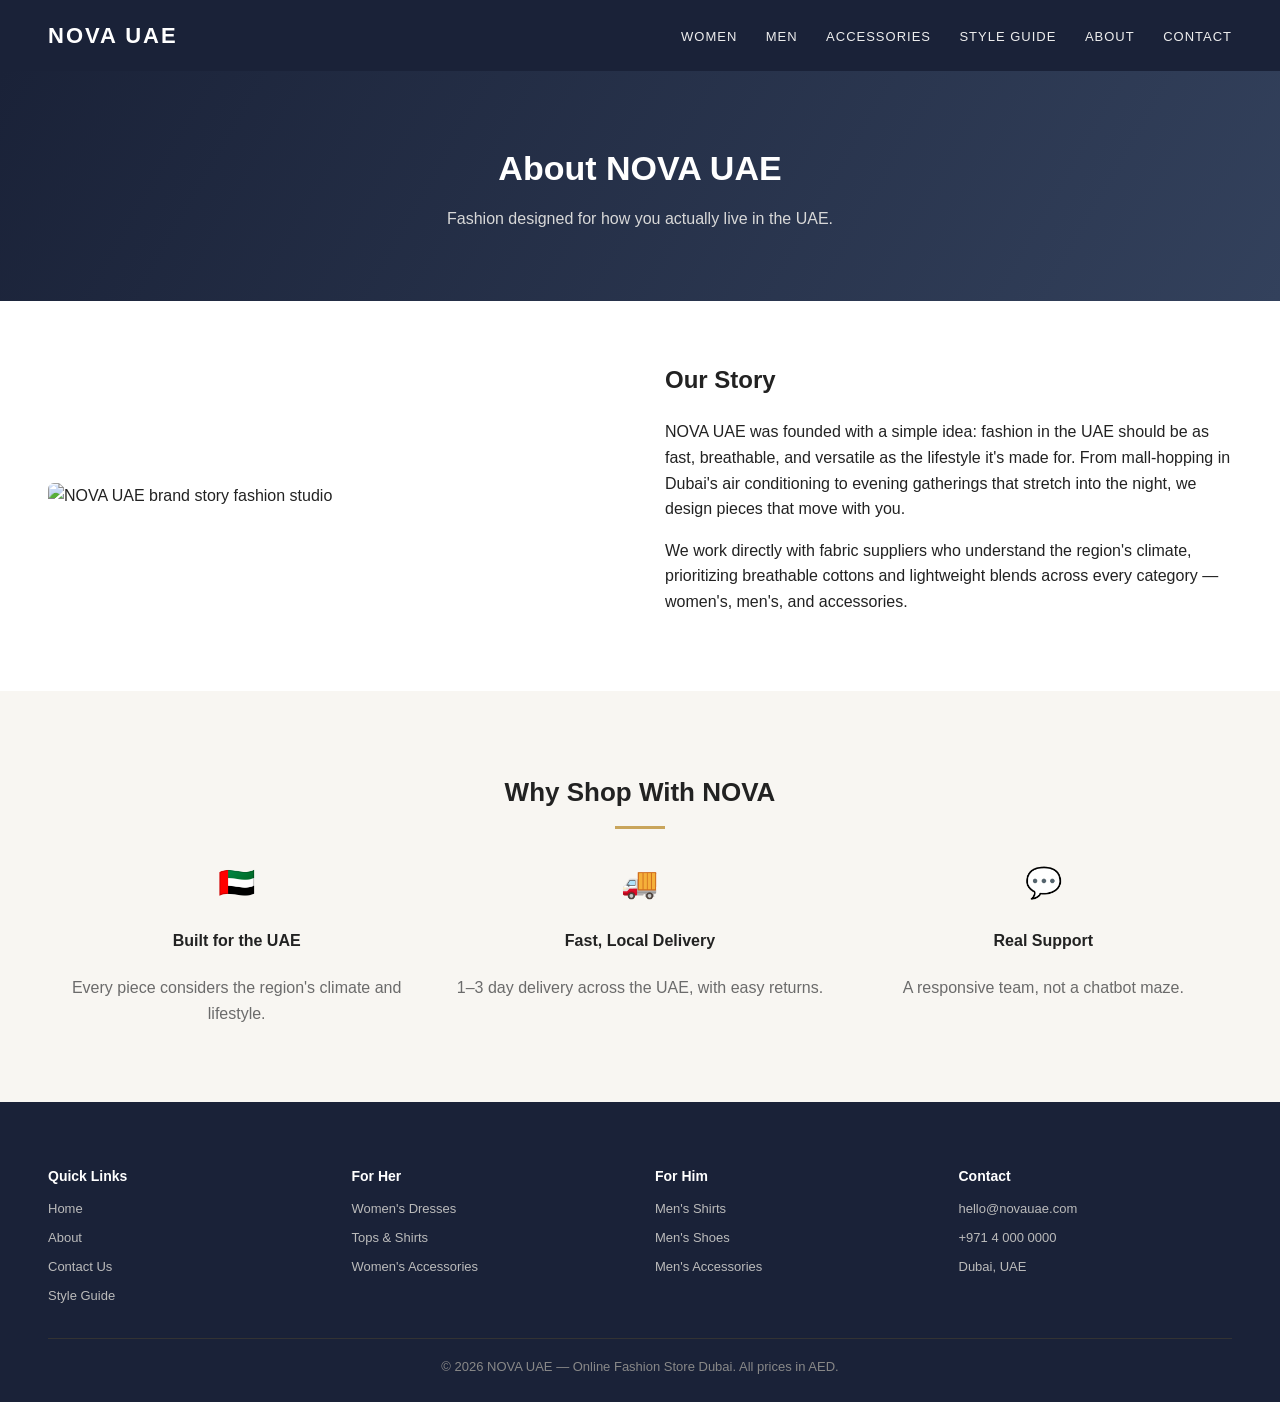
==== about.html @ 10af8b75 "Add files via upload" ====
<!DOCTYPE html>
<html lang="en">
<head>
<meta charset="UTF-8">
<meta name="viewport" content="width=device-width, initial-scale=1.0">
<title>About NOVA UAE | Our Story</title>
<meta name="description" content="Learn about NOVA UAE — a Dubai-based fashion brand designing breathable, versatile clothing for life in the UAE.">
<link rel="canonical" href="https://amalujaison14.github.io/about.html">
<meta property="og:title" content="About NOVA UAE | Our Story">
<meta property="og:description" content="Learn about NOVA UAE — a Dubai-based fashion brand designing breathable, versatile clothing for life in the UAE.">
<meta property="og:type" content="website">
<link rel="stylesheet" href="style.css">
</head>
<body>
<header>
  <a class="logo" href="index.html">NOVA UAE</a>
  <nav>
    <a href="category-womens.html">Women</a>
    <a href="category-mens.html">Men</a>
    <a href="category-accessories.html">Accessories</a>
    <a href="blog-summer-dresses.html">Style Guide</a>
    <a href="about.html">About</a>
    <a href="contact.html">Contact</a>
  </nav>
</header>

<div class="page-hero"><h1>About NOVA UAE</h1><p>Fashion designed for how you actually live in the UAE.</p></div>
<section class="about-block">
  <img src="https://loremflickr.com/600/500/fashion,studio,clothing,rack" alt="NOVA UAE brand story fashion studio">
  <div>
    <h2 style="margin-top:0;">Our Story</h2>
    <p>NOVA UAE was founded with a simple idea: fashion in the UAE should be as fast, breathable, and versatile as the lifestyle it's made for. From mall-hopping in Dubai's air conditioning to evening gatherings that stretch into the night, we design pieces that move with you.</p>
    <p>We work directly with fabric suppliers who understand the region's climate, prioritizing breathable cottons and lightweight blends across every category — women's, men's, and accessories.</p>
  </div>
</section>
<section style="background:var(--bg-light);">
  <h2 class="section-title">Why Shop With NOVA</h2>
  <div class="grid-3">
    <div style="text-align:center;"><div class="badge-icon">🇦🇪</div><h4>Built for the UAE</h4><p style="color:var(--muted);">Every piece considers the region's climate and lifestyle.</p></div>
    <div style="text-align:center;"><div class="badge-icon">🚚</div><h4>Fast, Local Delivery</h4><p style="color:var(--muted);">1–3 day delivery across the UAE, with easy returns.</p></div>
    <div style="text-align:center;"><div class="badge-icon">💬</div><h4>Real Support</h4><p style="color:var(--muted);">A responsive team, not a chatbot maze.</p></div>
  </div>
</section>

<footer>
  <div class="footer-grid">
    <div>
      <h4>Quick Links</h4>
      <a href="index.html">Home</a>
      <a href="about.html">About</a>
      <a href="contact.html">Contact Us</a>
      <a href="blog-summer-dresses.html">Style Guide</a>
    </div>
    <div>
      <h4>For Her</h4>
      <a href="category-womens.html">Women's Dresses</a>
      <a href="category-womens.html">Tops & Shirts</a>
      <a href="category-accessories.html">Women's Accessories</a>
    </div>
    <div>
      <h4>For Him</h4>
      <a href="category-mens.html">Men's Shirts</a>
      <a href="category-mens.html">Men's Shoes</a>
      <a href="category-accessories.html">Men's Accessories</a>
    </div>
    <div>
      <h4>Contact</h4>
      <a href="mailto:hello@novauae.com">hello@novauae.com</a>
      <a href="tel:+97140000000">+971 4 000 0000</a>
      <a href="#">Dubai, UAE</a>
    </div>
  </div>
  <div class="footer-bottom">&copy; 2026 NOVA UAE — Online Fashion Store Dubai. All prices in AED.</div>
</footer>

</body>
</html>
---- style.css ----
:root {
  --navy: #1a2238;
  --navy-light: #33415c;
  --accent: #c9a55c;
  --bg-light: #f8f6f2;
  --text: #222;
  --muted: #6b6b6b;
}
* { box-sizing: border-box; }
body { font-family: 'Helvetica Neue', Arial, sans-serif; margin: 0; color: var(--text); line-height: 1.6; }
a { text-decoration: none; color: inherit; }
img { max-width: 100%; display: block; }

header {
  background: var(--navy);
  padding: 18px 48px;
  display: flex;
  justify-content: space-between;
  align-items: center;
  position: sticky;
  top: 0;
  z-index: 100;
  flex-wrap: wrap;
}
.logo { color: #fff; font-size: 22px; font-weight: 700; letter-spacing: 2px; }
nav a { color: #eee; margin-left: 24px; font-size: 13px; letter-spacing: 1px; text-transform: uppercase; transition: color .2s; }
nav a:hover { color: var(--accent); }

.hero {
  background: linear-gradient(120deg, var(--navy) 0%, var(--navy-light) 100%);
  color: #fff; padding: 100px 48px; text-align: center;
}
.hero h1 { font-size: 42px; margin-bottom: 14px; font-weight: 700; }
.hero p { font-size: 17px; color: #d8d8d8; margin-bottom: 28px; }

.page-hero {
  background: linear-gradient(120deg, var(--navy) 0%, var(--navy-light) 100%);
  color: #fff; padding: 70px 48px; text-align: center;
}
.page-hero h1 { font-size: 34px; margin: 0 0 10px; }
.page-hero p { color: #d8d8d8; max-width: 600px; margin: 0 auto; }

.btn {
  display: inline-block; background: var(--accent); color: var(--navy);
  padding: 13px 32px; border-radius: 3px; font-size: 13px; letter-spacing: 1px;
  text-transform: uppercase; font-weight: 600; border: none; cursor: pointer;
}
.btn:hover { background: #b5924a; }
.btn-outline {
  display: inline-block; border: 1px solid #fff; color: #fff; padding: 12px 30px;
  border-radius: 3px; font-size: 13px; letter-spacing: 1px; text-transform: uppercase; margin-left: 12px;
}

section { padding: 60px 48px; }
.section-title { font-size: 26px; margin-bottom: 30px; text-align: center; font-weight: 700; }
.section-title::after { content:''; display:block; width:50px; height:3px; background:var(--accent); margin:12px auto 0; }
.section-sub { text-align:center; color: var(--muted); max-width: 560px; margin: -18px auto 34px; }

.grid { display: grid; grid-template-columns: repeat(auto-fit, minmax(220px, 1fr)); gap: 26px; }
.grid-3 { display: grid; grid-template-columns: repeat(auto-fit, minmax(260px, 1fr)); gap: 26px; }

.card { background:#fff; border:1px solid #eee; border-radius:6px; overflow:hidden; transition: transform .2s, box-shadow .2s; }
.card:hover { transform: translateY(-4px); box-shadow: 0 10px 24px rgba(0,0,0,.08); }
.card img { width:100%; height:280px; object-fit:cover; }
.card-body { padding:16px; }
.card-body h3 { margin:0 0 6px; font-size:15px; }
.card-body .price { color: var(--accent); font-weight:700; }
.card-body .price .old { color: var(--muted); text-decoration: line-through; font-weight:400; margin-right:8px; font-size:13px; }
.card-body .tag { display:inline-block; background:#fce7e7; color:#c0392b; font-size:11px; padding:2px 8px; border-radius:3px; margin-bottom:6px; }

.category-block { position:relative; border-radius:6px; overflow:hidden; height:340px; }
.category-block img { width:100%; height:100%; object-fit:cover; }
.category-block .overlay {
  position:absolute; inset:0; background: linear-gradient(0deg, rgba(0,0,0,.6), rgba(0,0,0,.05));
  display:flex; flex-direction:column; justify-content:flex-end; padding:24px; color:#fff;
}
.category-block h3 { font-size:20px; margin:0 0 12px; }

.badges { display:grid; grid-template-columns: repeat(auto-fit, minmax(180px,1fr)); gap:30px; text-align:center; background: var(--bg-light); }
.badges .badge h4 { margin:10px 0 6px; font-size:15px; }
.badges .badge p { color: var(--muted); font-size:13px; margin:0; }
.badge-icon { font-size:30px; }

.testimonials { background: var(--bg-light); }
.testimonial-grid { display:grid; grid-template-columns: repeat(auto-fit, minmax(260px,1fr)); gap:24px; }
.testimonial { background:#fff; padding:24px; border-radius:6px; border:1px solid #eee; }
.testimonial .stars { color: var(--accent); margin-bottom:10px; }
.testimonial p.quote { font-style: italic; color: var(--text); margin-bottom:12px; }
.testimonial .name { font-weight:700; font-size:13px; }

footer { background: var(--navy); color:#ccc; padding:44px 48px 24px; font-size:13px; }
.footer-grid { display:grid; grid-template-columns: repeat(auto-fit, minmax(160px,1fr)); gap:30px; margin-bottom:24px; }
.footer-grid h4 { color:#fff; margin-bottom:12px; font-size:14px; }
.footer-grid a { display:block; color:#bbb; margin-bottom:8px; }
.footer-grid a:hover { color: var(--accent); }
.footer-bottom { border-top:1px solid #333; padding-top:18px; text-align:center; color:#888; }

.product-detail { display:grid; grid-template-columns: 1fr 1fr; gap:50px; align-items:flex-start; }
.product-detail img { width:100%; border-radius:6px; }
.product-detail h1 { font-size:28px; margin-bottom:10px; }
.product-detail .price { font-size:24px; color: var(--accent); font-weight:700; margin-bottom:16px; }
.product-detail .meta { color: var(--muted); font-size:14px; margin-bottom:20px; }
.product-detail .colors span { display:inline-block; width:22px; height:22px; border-radius:50%; margin-right:8px; border:1px solid #ccc; vertical-align:middle; }

.blog-hero { background: var(--bg-light); padding:60px 48px; text-align:center; }
.blog-hero h1 { font-size:32px; }
.blog-content { max-width:720px; margin:0 auto; padding:40px 20px; }
.blog-content h2 { margin-top:34px; }
.blog-content img { width:100%; border-radius:6px; margin:20px 0; }

.about-block { display:grid; grid-template-columns: 1fr 1fr; gap:50px; align-items:center; }
.about-block img { border-radius:6px; }

.contact-form { max-width:560px; margin:0 auto; }
.contact-form label { display:block; margin-bottom:6px; font-size:13px; font-weight:600; }
.contact-form input, .contact-form textarea {
  width:100%; padding:12px; margin-bottom:18px; border:1px solid #ddd; border-radius:4px; font-family:inherit; font-size:14px;
}
.contact-info { display:flex; gap:30px; justify-content:center; flex-wrap:wrap; margin-bottom:40px; text-align:center; }
.contact-info div h4 { margin-bottom:4px; }
.contact-info div p { color: var(--muted); margin:0; }

.breadcrumb { padding:16px 48px; font-size:13px; color: var(--muted); }
.breadcrumb a { color: var(--navy); }

@media (max-width: 768px) {
  header { flex-direction: column; gap: 10px; padding: 14px 20px; }
  nav a { margin: 0 8px; }
  .hero, .page-hero { padding: 50px 20px; }
  section { padding: 40px 20px; }
  .product-detail, .about-block { grid-template-columns: 1fr; }
}
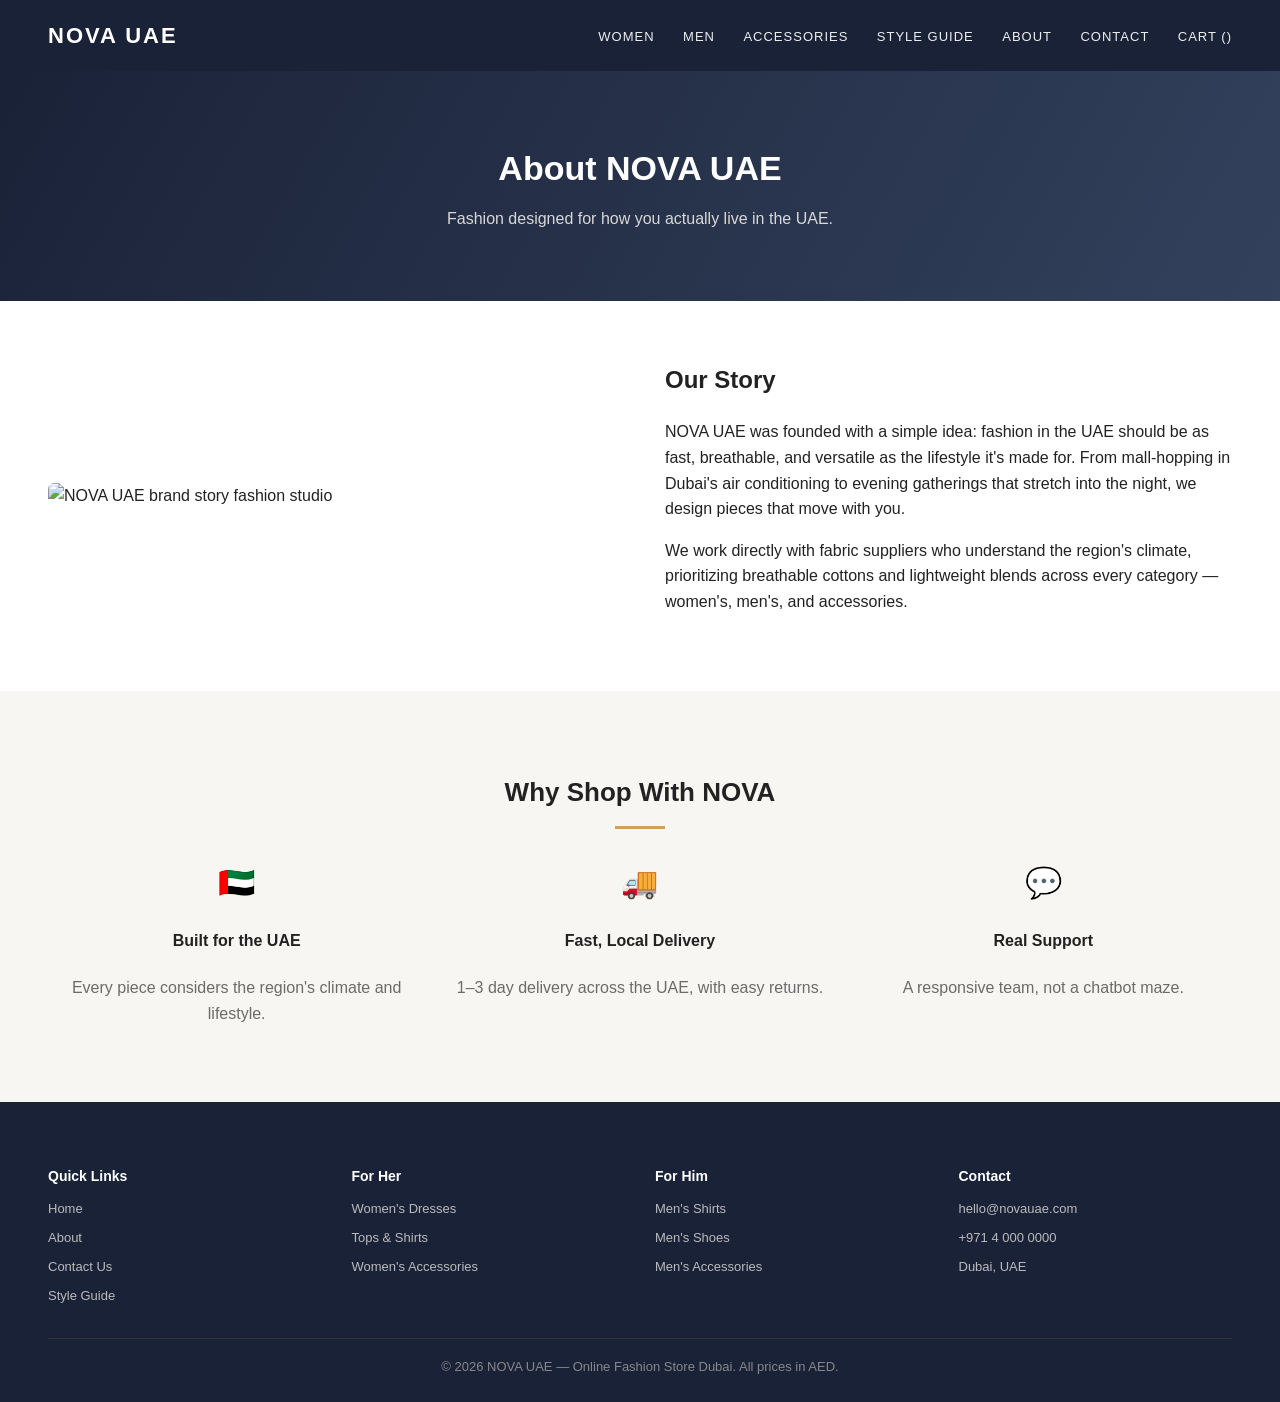
==== commit d804c955: "Add files via upload" ====
--- a/about.html
+++ b/about.html
@@ -21,7 +21,8 @@
     <a href="blog-summer-dresses.html">Style Guide</a>
     <a href="about.html">About</a>
     <a href="contact.html">Contact</a>
-  </nav>
+  <a href="cart.html">Cart (<span id="cart-badge">0</span>)</a>
+</nav>
 </header>
 
 <div class="page-hero"><h1>About NOVA UAE</h1><p>Fashion designed for how you actually live in the UAE.</p></div>
@@ -73,5 +74,6 @@
   <div class="footer-bottom">&copy; 2026 NOVA UAE — Online Fashion Store Dubai. All prices in AED.</div>
 </footer>
 
+<script src="cart.js"></script>
 </body>
 </html>
